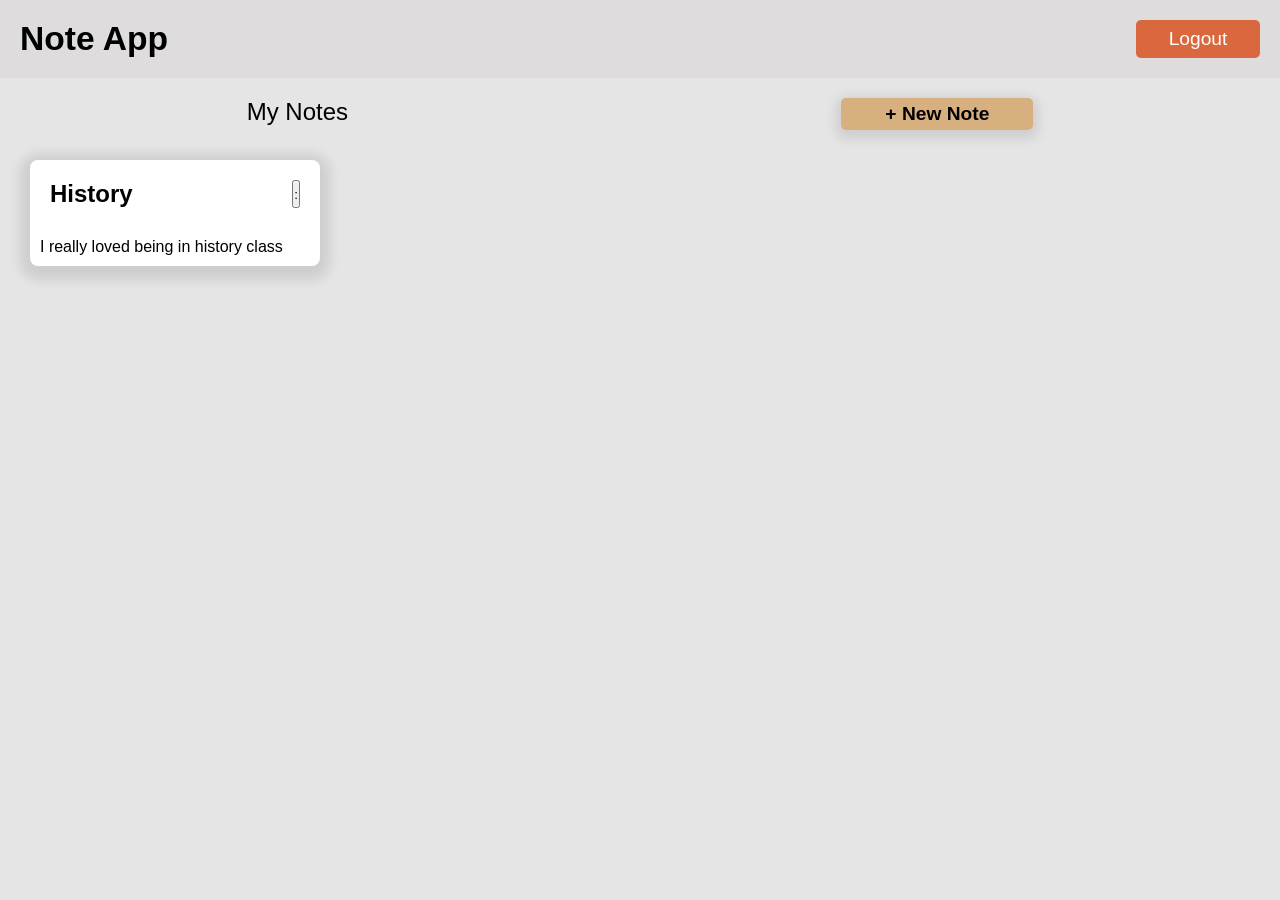
==== frontend/notes.html @ 7b36d3da "Added title to the notes table" ====
<!DOCTYPE html>
<html lang="en">
<head>
    <meta charset="UTF-8">
    <meta name="viewport" content="width=device-width, initial-scale=1.0">
    <title>Notes</title>
    <link rel="stylesheet" href="notes.css">
</head>
<body>
    <section>
        <header class="header">
            <h1>Note App</h1>
            <button type="button">Logout</button>
        </header>
        <div class="notes-bar">
            <p>My Notes</p>
            <button type="button">+ New Note</button>
        </div>
        <div class="notes-container">
            <div class="note-card">
                <div class="top-section">
                    <h2>History</h2>
                    <button>:</button>
                </div>
                <div class="content">
                    I really loved being in history class
                </div>
            </div>
            
        </div>
    </section>
</body>
</html>
---- frontend/notes.css ----
*{
    margin: 0;
    padding: 0;
    box-sizing: border-box;
}

body{
    height: 100vh;
    background-color: rgb(229, 229, 229);
    font-family: sans-serif;
}

section{
    width: 100%;
}

.header{
    width: 100%;
    display: flex;
    justify-content: space-between;
    padding: 20px;
    background-color: rgb(222, 220, 220);
      
}

.header h1{
    font-size: 2.1rem;
}

.header button{
    width: 10%;
    border-radius: 5px;
    background-color: rgb(218, 104, 63) ;
    color: white;
    border: none;
    font-size: 1.2rem;
}

.notes-bar{
    display: flex;
    width: 100%;
    justify-content: space-around;
    margin-top: 20px;
}

.notes-bar p{
    font-size: 1.5rem;

}

.notes-bar button{
    width: 15%;
    height: 2rem;
    border-radius: 5px;
    background-color: rgb(216, 176, 127);
    font-size: 1.2rem;
    font-weight: bold;
    border: none;
    box-shadow: 0 4px 12px 5px rgba(0,0,0,0.1);
}


.notes-container{
    margin: 20px;
    display: grid;
    grid-template-columns: repeat(4, minmax(250px, 1fr));
    padding: 10px;
    gap: 20px;

}

.note-card{
    background-color: white;
    border-radius: 8px;
    padding: 10px;
    box-shadow: 0 4px 12px 10px rgba(0,0,0,0.1);
} 

.top-section{
    display: flex;
    justify-content: space-between;
    margin-bottom: 20px;
    padding: 10px
}
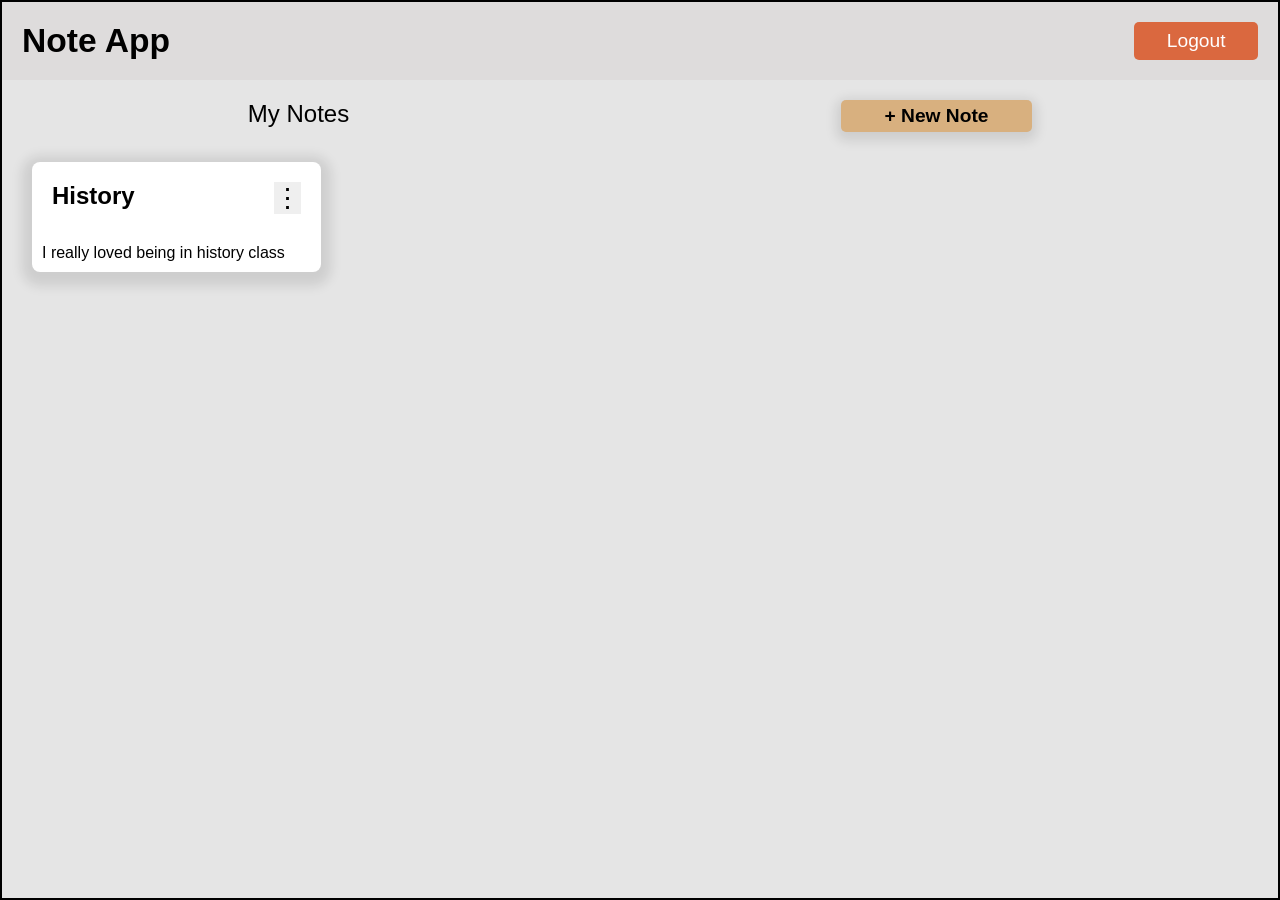
==== commit f922e11d: "Fix some bugs, created the grid for the notes container, used the cookie to get the notes of the log" ====
--- a/frontend/notes.html
+++ b/frontend/notes.html
@@ -20,14 +20,20 @@
             <div class="note-card">
                 <div class="top-section">
                     <h2>History</h2>
-                    <button>:</button>
+                    <div class="menu-container">
+                        <button class="three-dots">⋮</button>
+                        <div class="menu inactive">
+                            <button>Edit</button>
+                            <button>Delete</button>
+                        </div>
+                    </div>
+                    
                 </div>
-                <div class="content">
-                    I really loved being in history class
-                </div>
+                <p class="content">I really loved being in history class</p>
             </div>
             
         </div>
     </section>
+    <script src="notes.js"></script>
 </body>
 </html>
--- a/frontend/notes.css
+++ b/frontend/notes.css
@@ -5,6 +5,8 @@
 }
 
 body{
+    border: 2px solid;
+    width: 100%;
     height: 100vh;
     background-color: rgb(229, 229, 229);
     font-family: sans-serif;
@@ -63,7 +65,7 @@
 .notes-container{
     margin: 20px;
     display: grid;
-    grid-template-columns: repeat(4, minmax(250px, 1fr));
+    grid-template-columns: repeat(4, minmax(0, 1fr));
     padding: 10px;
     gap: 20px;
 
@@ -81,4 +83,31 @@
     justify-content: space-between;
     margin-bottom: 20px;
     padding: 10px
+}
+
+.menu-container{
+    display: flex;
+    flex-direction: column;
+    align-items: flex-end;
+    width: 100%;
+}
+
+.menu{
+    background-color: red;
+    display: flex;
+    flex-direction: column;
+    width: 80%;
+    background-color: rgb(214, 211, 211);
+    padding: 5px;
+    border-radius: 5px;
+
+}
+
+.menu.inactive{
+    display: none;
+}
+
+.three-dots{
+    font-size: 1.7rem;
+    border: none;
 }
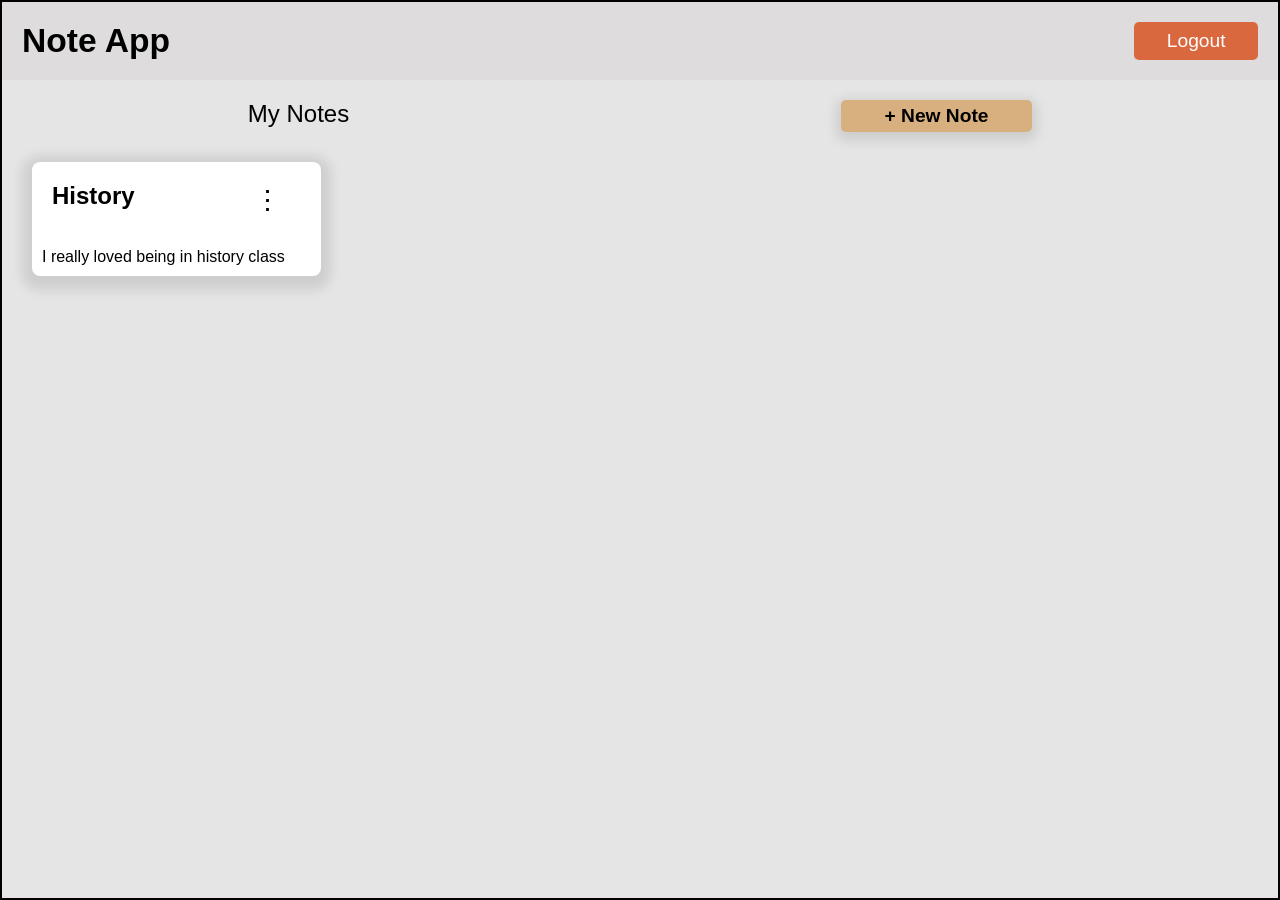
==== commit 7dc2820f: "Polish menu look and displayal, work on delete button; when the deletebtn is clicked, the notes gets" ====
--- a/frontend/notes.html
+++ b/frontend/notes.html
@@ -22,9 +22,9 @@
                     <h2>History</h2>
                     <div class="menu-container">
                         <button class="three-dots">⋮</button>
-                        <div class="menu inactive">
-                            <button>Edit</button>
-                            <button>Delete</button>
+                        <div class="menu hidden">
+                            <button class="edit">Edit</button>
+                            <button class="delete">Delete</button>
                         </div>
                     </div>
                     
--- a/frontend/notes.css
+++ b/frontend/notes.css
@@ -76,6 +76,7 @@
     border-radius: 8px;
     padding: 10px;
     box-shadow: 0 4px 12px 10px rgba(0,0,0,0.1);
+    position: relative;
 } 
 
 .top-section{
@@ -93,21 +94,30 @@
 }
 
 .menu{
-    background-color: red;
     display: flex;
     flex-direction: column;
-    width: 80%;
-    background-color: rgb(214, 211, 211);
+    width: 70%;
     padding: 5px;
     border-radius: 5px;
+    position: absolute;
+    top: 55px;
+    left: 80px
 
 }
 
-.menu.inactive{
+.menu.hidden{
     display: none;
 }
 
 .three-dots{
     font-size: 1.7rem;
     border: none;
+    padding: 2px 20px 2px 20px;
+    background-color: white;
+    border-radius: 8px;
+    transition: background-color 0.3s;
+}
+
+.three-dots:hover{
+    background-color: rgb(237, 235, 235);
 }
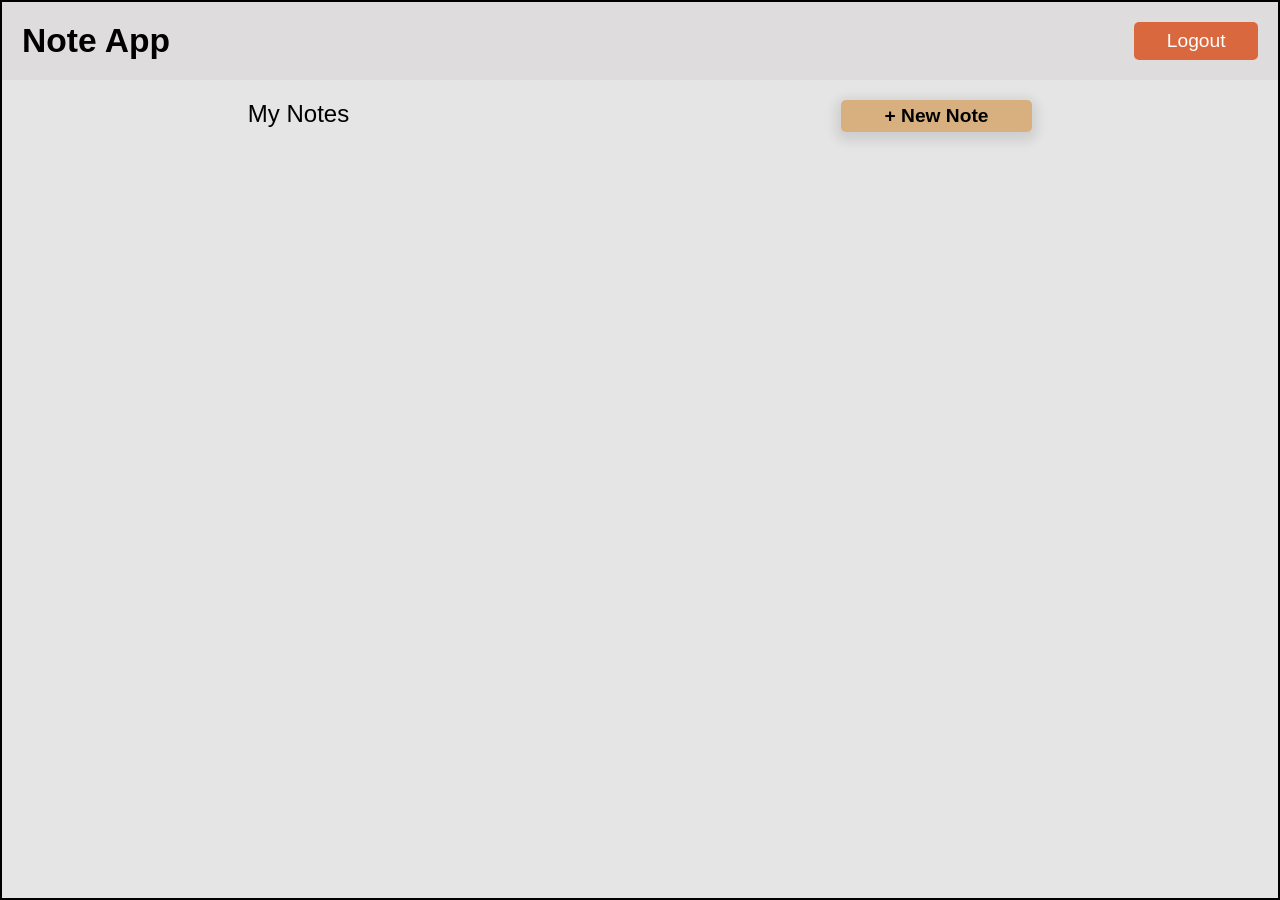
==== commit 7468bc54: "Fix bugs related to the positioning of the menu, also finalized the delete button" ====
--- a/frontend/notes.html
+++ b/frontend/notes.html
@@ -17,20 +17,6 @@
             <button type="button">+ New Note</button>
         </div>
         <div class="notes-container">
-            <div class="note-card">
-                <div class="top-section">
-                    <h2>History</h2>
-                    <div class="menu-container">
-                        <button class="three-dots">⋮</button>
-                        <div class="menu hidden">
-                            <button class="edit">Edit</button>
-                            <button class="delete">Delete</button>
-                        </div>
-                    </div>
-                    
-                </div>
-                <p class="content">I really loved being in history class</p>
-            </div>
             
         </div>
     </section>
--- a/frontend/notes.css
+++ b/frontend/notes.css
@@ -7,7 +7,7 @@
 body{
     border: 2px solid;
     width: 100%;
-    height: 100vh;
+    min-height: 100vh;
     background-color: rgb(229, 229, 229);
     font-family: sans-serif;
 }
@@ -76,7 +76,7 @@
     border-radius: 8px;
     padding: 10px;
     box-shadow: 0 4px 12px 10px rgba(0,0,0,0.1);
-    position: relative;
+    
 } 
 
 .top-section{
@@ -91,22 +91,31 @@
     flex-direction: column;
     align-items: flex-end;
     width: 100%;
+    position: relative;
 }
 
 .menu{
     display: flex;
     flex-direction: column;
-    width: 70%;
+    width: 120px;
     padding: 5px;
     border-radius: 5px;
     position: absolute;
-    top: 55px;
-    left: 80px
+    top: 100%;
+    right: 0;
+    box-shadow: 0 4px 12px rgba(0,0,0,0.15);
 
 }
 
 .menu.hidden{
     display: none;
+}
+
+.menuBtn{
+    border: 1px solid rgba(97, 96, 96, 0.9);
+}
+.menuBtn:hover{
+    background-color: rgb(191, 188, 188);
 }
 
 .three-dots{
@@ -120,4 +129,7 @@
 
 .three-dots:hover{
     background-color: rgb(237, 235, 235);
+}
+.content{
+    overflow-wrap: break-word;
 }
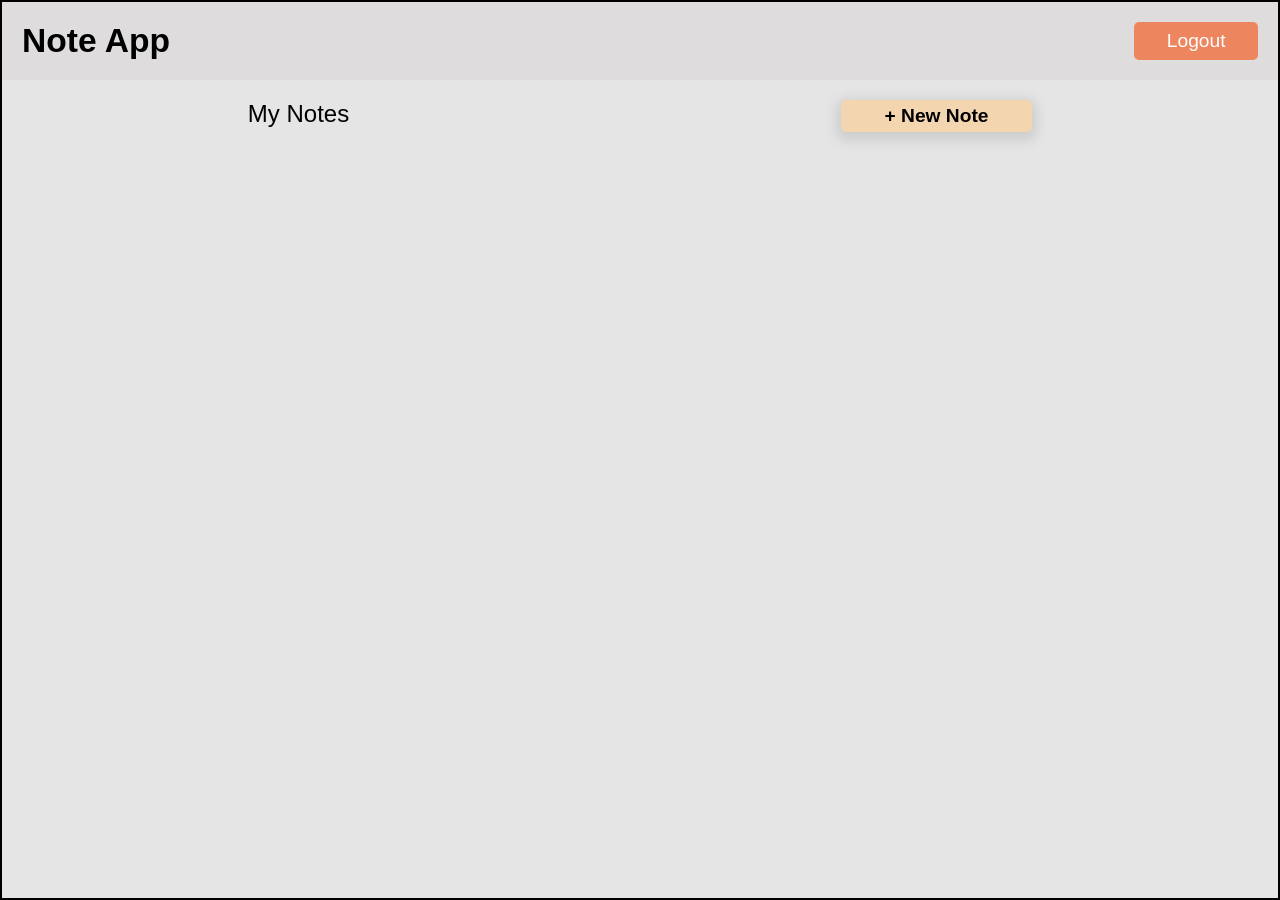
==== commit 90edd4df: "Added the create new note functionaly, Added the logout functionality (route and frontend)" ====
--- a/frontend/notes.html
+++ b/frontend/notes.html
@@ -10,16 +10,24 @@
     <section>
         <header class="header">
             <h1>Note App</h1>
-            <button type="button">Logout</button>
+            <button class="logoutBtn" type="button">Logout</button>
         </header>
         <div class="notes-bar">
             <p>My Notes</p>
-            <button type="button">+ New Note</button>
+            <button class="newNoteBtn" type="button">+ New Note</button>
         </div>
-        <div class="notes-container">
-            
+        <div class="notes-container"></div>
+    </section>
+    <div class="new-card hidden">
+        <label>Title:</label>
+        <input class="newTitle" type="text" placeholder="enter the title here..."/>
+        <label>Content:</label>
+        <textarea class="newContent" placeholder="enter your content"></textarea>
+        <div class="new-menu">
+            <button class="newBtn saveBtn" type="submit">Save</button>
+            <button class="newBtn cancelBtn" type="button">Cancel</button>
         </div>
-    </section>
+    </div>
     <script src="notes.js"></script>
 </body>
 </html>
--- a/frontend/notes.css
+++ b/frontend/notes.css
@@ -10,6 +10,7 @@
     min-height: 100vh;
     background-color: rgb(229, 229, 229);
     font-family: sans-serif;
+    position: relative;
 }
 
 section{
@@ -29,14 +30,20 @@
     font-size: 2.1rem;
 }
 
-.header button{
+.logoutBtn{
     width: 10%;
     border-radius: 5px;
-    background-color: rgb(218, 104, 63) ;
+    background-color: rgb(237, 133, 95) ;
     color: white;
     border: none;
     font-size: 1.2rem;
-}
+    transition: background-color 0.3s, transform 0.3s;
+}
+.logoutBtn:hover{
+    background-color:rgb(218, 104, 63) ;
+    transform: scale(1.01);
+}
+
 
 .notes-bar{
     display: flex;
@@ -50,16 +57,21 @@
 
 }
 
-.notes-bar button{
+.newNoteBtn{
     width: 15%;
     height: 2rem;
     border-radius: 5px;
-    background-color: rgb(216, 176, 127);
+    background-color: rgb(243, 213, 176);
     font-size: 1.2rem;
     font-weight: bold;
     border: none;
     box-shadow: 0 4px 12px 5px rgba(0,0,0,0.1);
-}
+    transition: 0.3s;
+}
+.newNoteBtn:hover{
+    background-color: rgb(246, 182, 104);
+}
+
 
 
 .notes-container{
@@ -132,4 +144,69 @@
 }
 .content{
     overflow-wrap: break-word;
-}+}
+
+
+
+.new-card{
+    margin: auto;
+    width: 60%;
+    border: 2px solid;
+    display: flex;
+    flex-direction: column;
+    align-items: center;
+    border-radius: 15px;
+    font-weight: bold;
+    position: absolute;
+    top: 30%;
+    left: 20%;
+    background-color: rgb(240, 238, 238);
+
+}
+
+.new-card.hidden{
+    display: none;
+}
+
+section.blurred{
+    filter: blur(5px);
+    pointer-events: none;
+}
+
+.new-card label{
+    margin-top: 20px;
+}
+
+.new-card button{
+    margin-top: 30px;
+    margin-bottom: 20px;
+}
+
+.newTitle{
+    width: 40%;
+    height: 2rem;
+    border-radius: 5px;
+    font-size: 1.2rem;
+}
+
+.newContent{
+    height: 10rem;
+    width: 70%;
+    font-size: 1.3rem;
+}
+
+.newBtn{
+    width: 20%;
+    height: 2rem;
+    border: 2px solid;
+}
+.newBtn:hover{
+    background-color: rgb(211, 208, 208);
+}
+
+.new-menu{
+    width: 100%;
+    text-align: center;
+}
+
+
